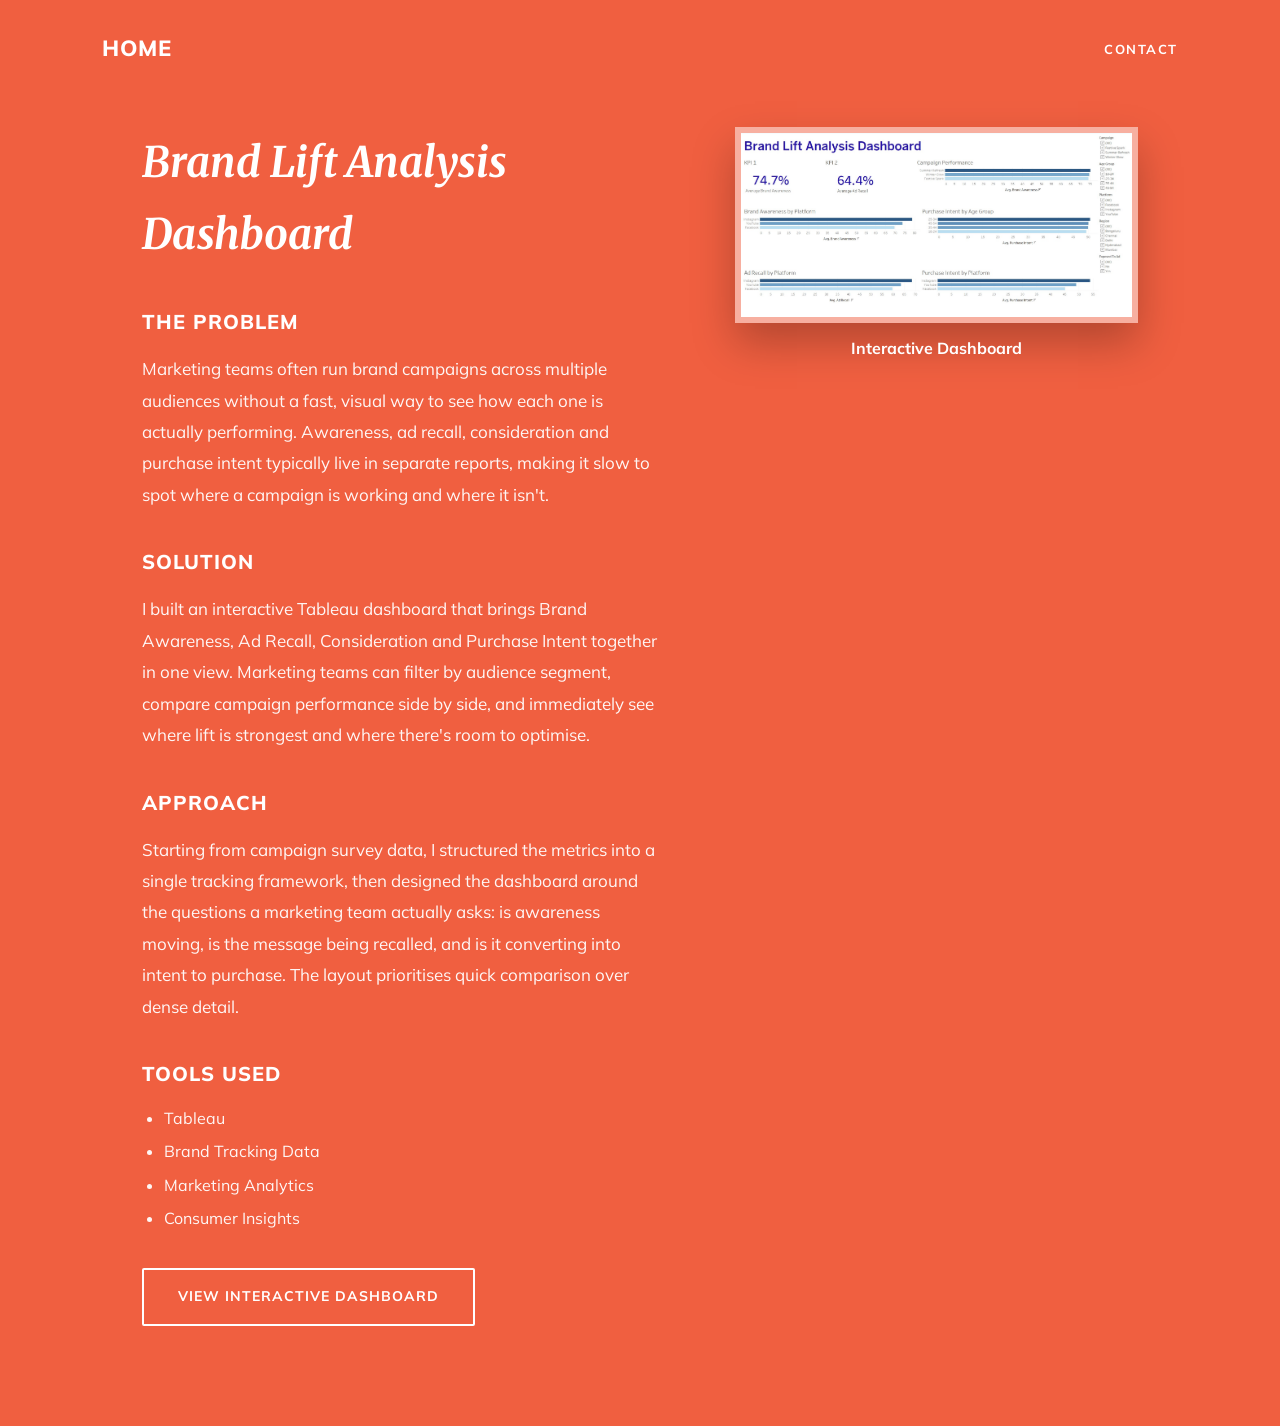
==== brand-lift-dashboard.html @ c6e4cc23 "Add files via upload" ====
<!DOCTYPE html>
<html lang="en">
<head>
  <meta charset="UTF-8" />
  <meta name="viewport" content="width=device-width, initial-scale=1.0"/>
  <meta name="description" content="Brand Lift Analysis Dashboard — an interactive Tableau dashboard project by Vivek Bhat." />
  <title>Brand Lift Analysis Dashboard | Vivek Bhat</title>
  <link rel="stylesheet" href="style.css"/>
</head>
<body class="project-page">

  <nav class="navbar project-navbar">
      <a href="index.html" class="logo">HOME</a>
      <ul class="nav-links">
          <li><a href="index.html#contact">CONTACT</a></li>
      </ul>
  </nav>

  <main class="project-detail">
    <div class="project-detail-grid">

        <div class="project-detail-text">
            <h1 class="project-title">Brand Lift Analysis Dashboard</h1>

            <h2>THE PROBLEM</h2>
            <p>Marketing teams often run brand campaigns across multiple audiences without a fast, visual way to see how each one is actually performing. Awareness, ad recall, consideration and purchase intent typically live in separate reports, making it slow to spot where a campaign is working and where it isn't.</p>

            <h2>SOLUTION</h2>
            <p>I built an interactive Tableau dashboard that brings Brand Awareness, Ad Recall, Consideration and Purchase Intent together in one view. Marketing teams can filter by audience segment, compare campaign performance side by side, and immediately see where lift is strongest and where there's room to optimise.</p>

            <h2>APPROACH</h2>
            <p>Starting from campaign survey data, I structured the metrics into a single tracking framework, then designed the dashboard around the questions a marketing team actually asks: is awareness moving, is the message being recalled, and is it converting into intent to purchase. The layout prioritises quick comparison over dense detail.</p>

            <h2>TOOLS USED</h2>
            <ul class="project-tools">
                <li>Tableau</li>
                <li>Brand Tracking Data</li>
                <li>Marketing Analytics</li>
                <li>Consumer Insights</li>
            </ul>

            <a href="https://public.tableau.com/views/Book1_17850648460050/Dashboard?:showVizHome=no" target="_blank" class="btn btn-light-outline">View Interactive Dashboard</a>
        </div>

        <div class="project-detail-media">
            <figure>
                <img src="Images/brand-lift-dashboard.jpg" alt="Brand Lift Analysis Dashboard">
                <figcaption>Interactive Dashboard</figcaption>
            </figure>
        </div>

    </div>
  </main>

</body>
</html>
---- style.css ----
/* Google Fonts */
@import url('https://fonts.googleapis.com/css2?family=Merriweather:ital,wght@0,700;0,900;1,700&family=Muli:wght@300;400;600;700;800&display=swap');

:root{
    --coral:#F05F40;
    --coral-dark:#d8492c;
    --ink:#1a1a1a;
    --text-muted:#5a5a5a;
}

*{
    margin:0;
    padding:0;
    box-sizing:border-box;
    font-family:'Muli', sans-serif;
    scroll-behavior:smooth;
}

body{
    background:#ffffff;
    color:#3a3a3a;
    line-height:1.7;
}

/* ============ PAGE 1: HERO (light) ============ */

.hero{
    min-height:100vh;
    background:#ffffff;
    display:flex;
    flex-direction:column;
    align-items:center;
    justify-content:center;
    padding:120px 10% 80px;
    position:relative;
    text-align:center;
}

.navbar{
    position:absolute;
    top:30px;
    left:10%;
    right:10%;

    display:flex;
    justify-content:space-between;
    align-items:center;
}

.logo{
    font-family:'Merriweather', serif;
    font-size:22px;
    font-weight:700;
    color:var(--ink);
    letter-spacing:1px;
    text-decoration:none;
}

.nav-links{
    list-style:none;
    display:flex;
    gap:36px;
}

.nav-links a{
    color:#4a4a4a;
    text-decoration:none;
    text-transform:uppercase;
    font-size:13px;
    letter-spacing:1.5px;
    font-weight:700;
    transition:.3s;
    border-bottom:2px solid transparent;
    padding-bottom:4px;
}

.nav-links a:hover{
    color:var(--ink);
    border-bottom:2px solid var(--coral);
}

.hero-content{
    max-width:700px;
    display:flex;
    flex-direction:column;
    align-items:center;
}

.hero h1{
    font-family:'Merriweather', serif;
    font-size:52px;
    line-height:1.2;
    margin-bottom:22px;
    color:var(--ink);
    font-weight:900;
    letter-spacing:1px;
}

.hero-divider{
    margin:0 auto 28px;
}

.description{
    font-size:20px;
    color:var(--text-muted);
    margin-bottom:36px;
    max-width:520px;
}

.btn{
    background:var(--ink);
    color:#fff;
    text-decoration:none;
    padding:15px 34px;
    border-radius:2px;
    font-weight:700;
    text-transform:uppercase;
    font-size:14px;
    letter-spacing:1px;
    transition:.3s;
    display:inline-block;
}

.btn:hover{
    background:var(--coral);
}

@media(max-width:768px){
    .hero h1{ font-size:36px; }
    .nav-links{ display:none; }
}

/* Sections shared */

section{
    max-width:900px;
    margin:auto;
    padding:90px 10%;
    scroll-margin-top:30px;
    text-align:center;
}

h2{
    font-family:'Merriweather', serif;
    font-size:34px;
    margin-bottom:10px;
    text-transform:uppercase;
    letter-spacing:1px;
}

.divider{
    border:none;
    border-top:2px solid var(--coral);
    width:70px;
    margin:0 auto 45px;
}

.divider-light{
    border-top:2px solid #ffffff;
}

section p,
section li{
    color:var(--text-muted);
    font-size:18px;
}

ul{
    padding-left:20px;
}

/* ============ PAGE 2: ABOUT (coral) ============ */

#about{
    background:var(--coral);
    max-width:100%;
    padding:0;
}

.about-container{
    display:flex;
    align-items:center;
    max-width:1200px;
    margin:0 auto;
    padding:90px 8%;
    gap:70px;
    text-align:left;
}

.about-photo{
    flex:0 0 340px;
}

.about-photo img{
    width:100%;
    height:420px;
    object-fit:cover;
    display:block;
    box-shadow:0 25px 50px rgba(0,0,0,.25);
}

.about-text{
    flex:1;
}

h2, #about h2{
    color:var(--ink);
}

#about .about-lead{
    max-width:none;
    margin:0 0 25px;
    font-size:19px;
    line-height:1.9;
    color:#ffffff;
    text-align:left;
}

@media(max-width:900px){
    .about-container{
        flex-direction:column;
        text-align:center;
        padding:80px 8%;
    }
    .about-photo{
        flex:0 0 auto;
        width:100%;
        max-width:320px;
    }
    .about-photo img{
        height:320px;
    }
    #about .about-lead{
        text-align:center;
    }
    .divider-light{
        margin:0 auto 30px;
    }
}

/* ============ PAGE 3: PROJECTS (white) ============ */

#projects{
    background:#ffffff;
}

.project-grid{
    display:flex;
    flex-wrap:wrap;
    gap:22px;
    justify-content:center;
    max-width:1200px;
    margin:0 auto;
}

.project-tile{
    position:relative;
    width:260px;
    height:190px;
    overflow:hidden;
    display:block;
    text-decoration:none;
    background:#f2f2f2;
}

.project-tile img{
    width:100%;
    height:100%;
    object-fit:cover;
    display:block;
    transition:.35s;
}

.project-tile:hover img{
    transform:scale(1.06);
    filter:brightness(.55);
}

.project-tile-overlay{
    position:absolute;
    inset:0;
    display:flex;
    flex-direction:column;
    align-items:center;
    justify-content:center;
    text-align:center;
    padding:15px;
    opacity:0;
    transition:.35s;
    background:rgba(240,95,64,.55);
}

.project-tile:hover .project-tile-overlay{
    opacity:1;
}

.tile-eyebrow{
    color:#ffffff;
    text-transform:uppercase;
    letter-spacing:1px;
    font-size:12px;
    font-weight:700;
    margin-bottom:8px;
}

.project-tile-overlay h3{
    color:#ffffff;
    font-family:'Muli', sans-serif;
    font-size:16px;
    font-weight:800;
    line-height:1.35;
}

/* ============ PAGE 4: CONTACT (white) ============ */

#contact{
    background:#ffffff;
}

.contact-links{
    display:flex;
    justify-content:center;
    gap:36px;
    flex-wrap:wrap;
    margin-bottom:20px;
}

.contact-links a{
    color:var(--ink);
    width:56px;
    height:56px;
    border:2px solid var(--ink);
    border-radius:50%;
    display:flex;
    align-items:center;
    justify-content:center;
    transition:.3s;
}

.contact-links a svg{
    width:24px;
    height:24px;
}

.contact-links a:hover{
    color:#ffffff;
    background:var(--coral);
    border-color:var(--coral);
}

.contact-caption{
    font-size:15px;
    color:var(--text-muted);
}

@media(max-width:600px){
    .contact-links{ gap:24px; }
}

/* ============ PROJECT DETAIL PAGE (coral) ============ */

.project-page{
    background:var(--coral);
}

.project-navbar{
    position:static;
    padding:30px 8% 0;
}

.project-navbar .logo{
    color:#ffffff;
    font-family:'Muli', sans-serif;
    font-weight:800;
    letter-spacing:1px;
}

.project-navbar .nav-links a{
    color:#ffffff;
}

.project-navbar .nav-links a:hover{
    color:#ffffff;
    border-bottom:2px solid #ffffff;
}

.project-detail{
    max-width:1200px;
    margin:0 auto;
    padding:60px 8% 100px;
}

.project-detail-grid{
    display:flex;
    gap:70px;
    align-items:flex-start;
}

.project-detail-text{
    flex:1.3;
}

.project-title{
    font-family:'Merriweather', serif;
    font-style:italic;
    font-weight:700;
    font-size:42px;
    color:#ffffff;
    margin-bottom:35px;
}

.project-detail-text h2{
    color:#ffffff;
    font-family:'Muli', sans-serif;
    font-size:20px;
    font-weight:800;
    text-align:left;
    letter-spacing:1px;
    margin:35px 0 14px;
}

.project-detail-text h2:first-of-type{
    margin-top:0;
}

.project-detail-text p{
    color:#ffffff;
    opacity:.95;
    font-size:17px;
    line-height:1.85;
    text-align:left;
}

.project-tools{
    list-style:disc;
    padding-left:22px;
    margin-top:6px;
}

.project-tools li{
    color:#ffffff;
    opacity:.95;
    font-size:16px;
    margin-bottom:6px;
}

.btn-light-outline{
    margin-top:30px;
    background:transparent;
    border:2px solid #ffffff;
    color:#ffffff;
}

.btn-light-outline:hover{
    background:#ffffff;
    color:var(--coral-dark);
}

.project-detail-media{
    flex:1;
}

.project-detail-media figure{
    margin:0 0 30px;
}

.project-detail-media img{
    width:100%;
    border:6px solid rgba(255,255,255,.5);
    box-shadow:0 20px 40px rgba(0,0,0,.25);
    display:block;
}

.project-detail-media figcaption{
    text-align:center;
    color:#ffffff;
    font-weight:700;
    margin-top:12px;
    font-size:16px;
}

@media(max-width:900px){
    .project-detail-grid{
        flex-direction:column;
    }
}
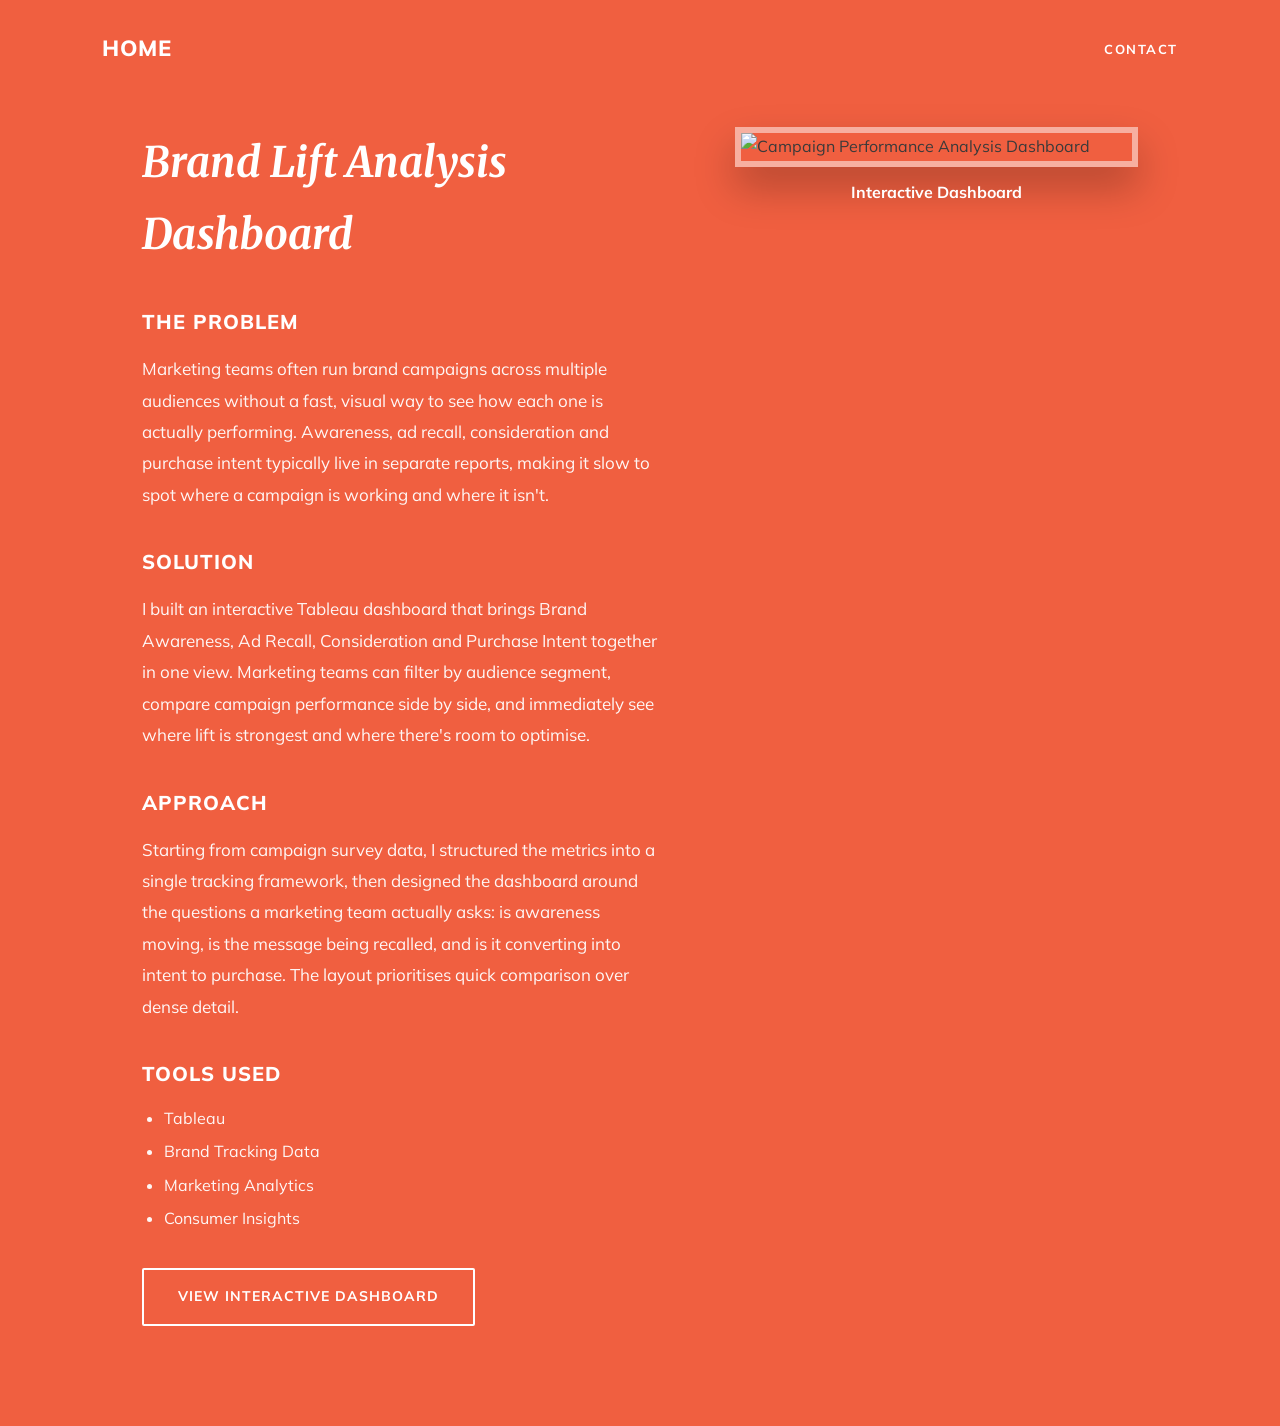
==== commit 0c794f11: "Add files via upload" ====
--- a/brand-lift-dashboard.html
+++ b/brand-lift-dashboard.html
@@ -40,12 +40,12 @@
                 <li>Consumer Insights</li>
             </ul>
 
-            <a href="https://public.tableau.com/views/Book1_17850648460050/Dashboard?:showVizHome=no" target="_blank" class="btn btn-light-outline">View Interactive Dashboard</a>
+            <a href="https://public.tableau.com/app/profile/vivek.bhat4752/viz/ExecutiveOverview_17855878792120/CampaignAnalysis?publish=yes" target="_blank" class="btn btn-light-outline">View Interactive Dashboard</a>
         </div>
 
         <div class="project-detail-media">
             <figure>
-                <img src="Images/brand-lift-dashboard.jpg" alt="Brand Lift Analysis Dashboard">
+                <img src="Images/campaign-performance-analysis.png" alt="Campaign Performance Analysis Dashboard">
                 <figcaption>Interactive Dashboard</figcaption>
             </figure>
         </div>
--- a/style.css
+++ b/style.css
@@ -1,9 +1,11 @@
 /* Google Fonts */
-@import url('https://fonts.googleapis.com/css2?family=Merriweather:ital,wght@0,700;0,900;1,700&family=Muli:wght@300;400;600;700;800&display=swap');
+@import url('https://fonts.googleapis.com/css2?family=Merriweather:ital,wght@0,700;0,900;1,700&family=Muli:wght@300;400;600;700;800&family=Poppins:wght@300;400;500;600;700&display=swap');
 
 :root{
     --coral:#F05F40;
     --coral-dark:#d8492c;
+    --about-blue:#5988FF;
+    --about-blue-dark:#4a78ee;
     --ink:#1a1a1a;
     --text-muted:#5a5a5a;
 }
@@ -169,66 +171,92 @@
     padding-left:20px;
 }
 
-/* ============ PAGE 2: ABOUT (coral) ============ */
+/* ============ PAGE 2: ABOUT (blue) ============ */
 
 #about{
-    background:var(--coral);
+    background:#ffffff;
     max-width:100%;
     padding:0;
 }
 
 .about-container{
     display:flex;
-    align-items:center;
-    max-width:1200px;
+    align-items:flex-start;
+    max-width:1300px;
     margin:0 auto;
-    padding:90px 8%;
-    gap:70px;
+    padding:0;
+    gap:0;
     text-align:left;
 }
 
 .about-photo{
-    flex:0 0 340px;
+    flex:1 1 42%;
+    max-width:460px;
+    height:620px;
+    min-width:0;
+    overflow:hidden;
 }
 
 .about-photo img{
     width:100%;
-    height:420px;
+    height:100%;
     object-fit:cover;
+    object-position:center 25%;
     display:block;
-    box-shadow:0 25px 50px rgba(0,0,0,.25);
 }
 
 .about-text{
-    flex:1;
+    flex:1 1 58%;
+    min-height:620px;
+    background:var(--about-blue);
+    display:flex;
+    flex-direction:column;
+    justify-content:center;
+    padding:70px 6%;
 }
 
 h2, #about h2{
     color:var(--ink);
 }
 
+#about h2.about-heading{
+    font-family:'Poppins', sans-serif;
+    font-weight:400;
+    font-size:44px;
+    color:#ffffff;
+    margin-bottom:30px;
+}
+
 #about .about-lead{
     max-width:none;
-    margin:0 0 25px;
-    font-size:19px;
-    line-height:1.9;
+    margin:0 0 22px;
+    font-family:'Poppins', sans-serif;
+    font-weight:300;
+    font-size:17px;
+    line-height:1.85;
     color:#ffffff;
     text-align:left;
+}
+
+#about .about-lead:last-child{
+    margin-bottom:0;
 }
 
 @media(max-width:900px){
     .about-container{
         flex-direction:column;
         text-align:center;
-        padding:80px 8%;
     }
     .about-photo{
-        flex:0 0 auto;
+        max-width:100%;
         width:100%;
-        max-width:320px;
+        height:340px;
     }
-    .about-photo img{
-        height:320px;
+    .about-text{
+        min-height:0;
+        padding:60px 8%;
+        align-items:center;
+        text-align:center;
     }
     #about .about-lead{
         text-align:center;
@@ -311,50 +339,94 @@
     line-height:1.35;
 }
 
-/* ============ PAGE 4: CONTACT (white) ============ */
-
-#contact{
-    background:#ffffff;
-}
-
-.contact-links{
+/* ============ PAGE 4: CONTACT (dark teal) ============ */
+
+#contact.contact-section{
+    background:radial-gradient(ellipse at top, #114b56 0%, #0a323b 55%, #051c22 100%);
+    max-width:100%;
+    padding:110px 8% 100px;
+    text-align:center;
+}
+
+.contact-eyebrow{
+    display:inline-flex;
+    align-items:center;
+    gap:14px;
+    color:var(--coral);
+    font-family:'Muli', sans-serif;
+    font-weight:700;
+    font-size:13px;
+    letter-spacing:2.5px;
+    text-transform:uppercase;
+    margin-bottom:16px;
+}
+
+.contact-eyebrow::after{
+    content:'';
+    width:40px;
+    height:1px;
+    background:var(--coral);
+    display:inline-block;
+}
+
+.contact-heading{
+    font-family:'Merriweather', serif;
+    font-weight:700;
+    font-size:40px;
+    text-transform:none;
+    letter-spacing:0;
+    color:#ffffff;
+    margin-bottom:14px;
+}
+
+.contact-tagline{
+    font-family:'Merriweather', serif;
+    font-style:italic;
+    font-weight:400;
+    font-size:17px;
+    color:#a9c9c8;
+    white-space:nowrap;
+    margin:0 auto 40px;
+}
+
+.contact-cards{
     display:flex;
     justify-content:center;
-    gap:36px;
+    gap:16px;
     flex-wrap:wrap;
-    margin-bottom:20px;
-}
-
-.contact-links a{
-    color:var(--ink);
-    width:56px;
-    height:56px;
-    border:2px solid var(--ink);
-    border-radius:50%;
-    display:flex;
+}
+
+.contact-card{
+    display:inline-flex;
     align-items:center;
-    justify-content:center;
-    transition:.3s;
-}
-
-.contact-links a svg{
-    width:24px;
-    height:24px;
-}
-
-.contact-links a:hover{
-    color:#ffffff;
-    background:var(--coral);
-    border-color:var(--coral);
-}
-
-.contact-caption{
-    font-size:15px;
-    color:var(--text-muted);
+    gap:8px;
+    padding:12px 20px;
+    border:1px solid rgba(255,255,255,.4);
+    border-radius:8px;
+    background:rgba(255,255,255,.03);
+    color:#ffffff;
+    font-family:'Muli', sans-serif;
+    font-size:14px;
+    text-decoration:none;
+    transition:.25s;
+}
+
+.contact-card svg{
+    width:16px;
+    height:16px;
+    flex-shrink:0;
+    color:#ffffff;
+}
+
+.contact-card:hover{
+    background:rgba(255,255,255,.1);
+    border-color:rgba(255,255,255,.7);
 }
 
 @media(max-width:600px){
-    .contact-links{ gap:24px; }
+    .contact-heading{ font-size:32px; }
+    .contact-tagline{ white-space:normal; font-size:15px; }
+    .contact-cards{ flex-direction:column; align-items:center; }
 }
 
 /* ============ PROJECT DETAIL PAGE (coral) ============ */
